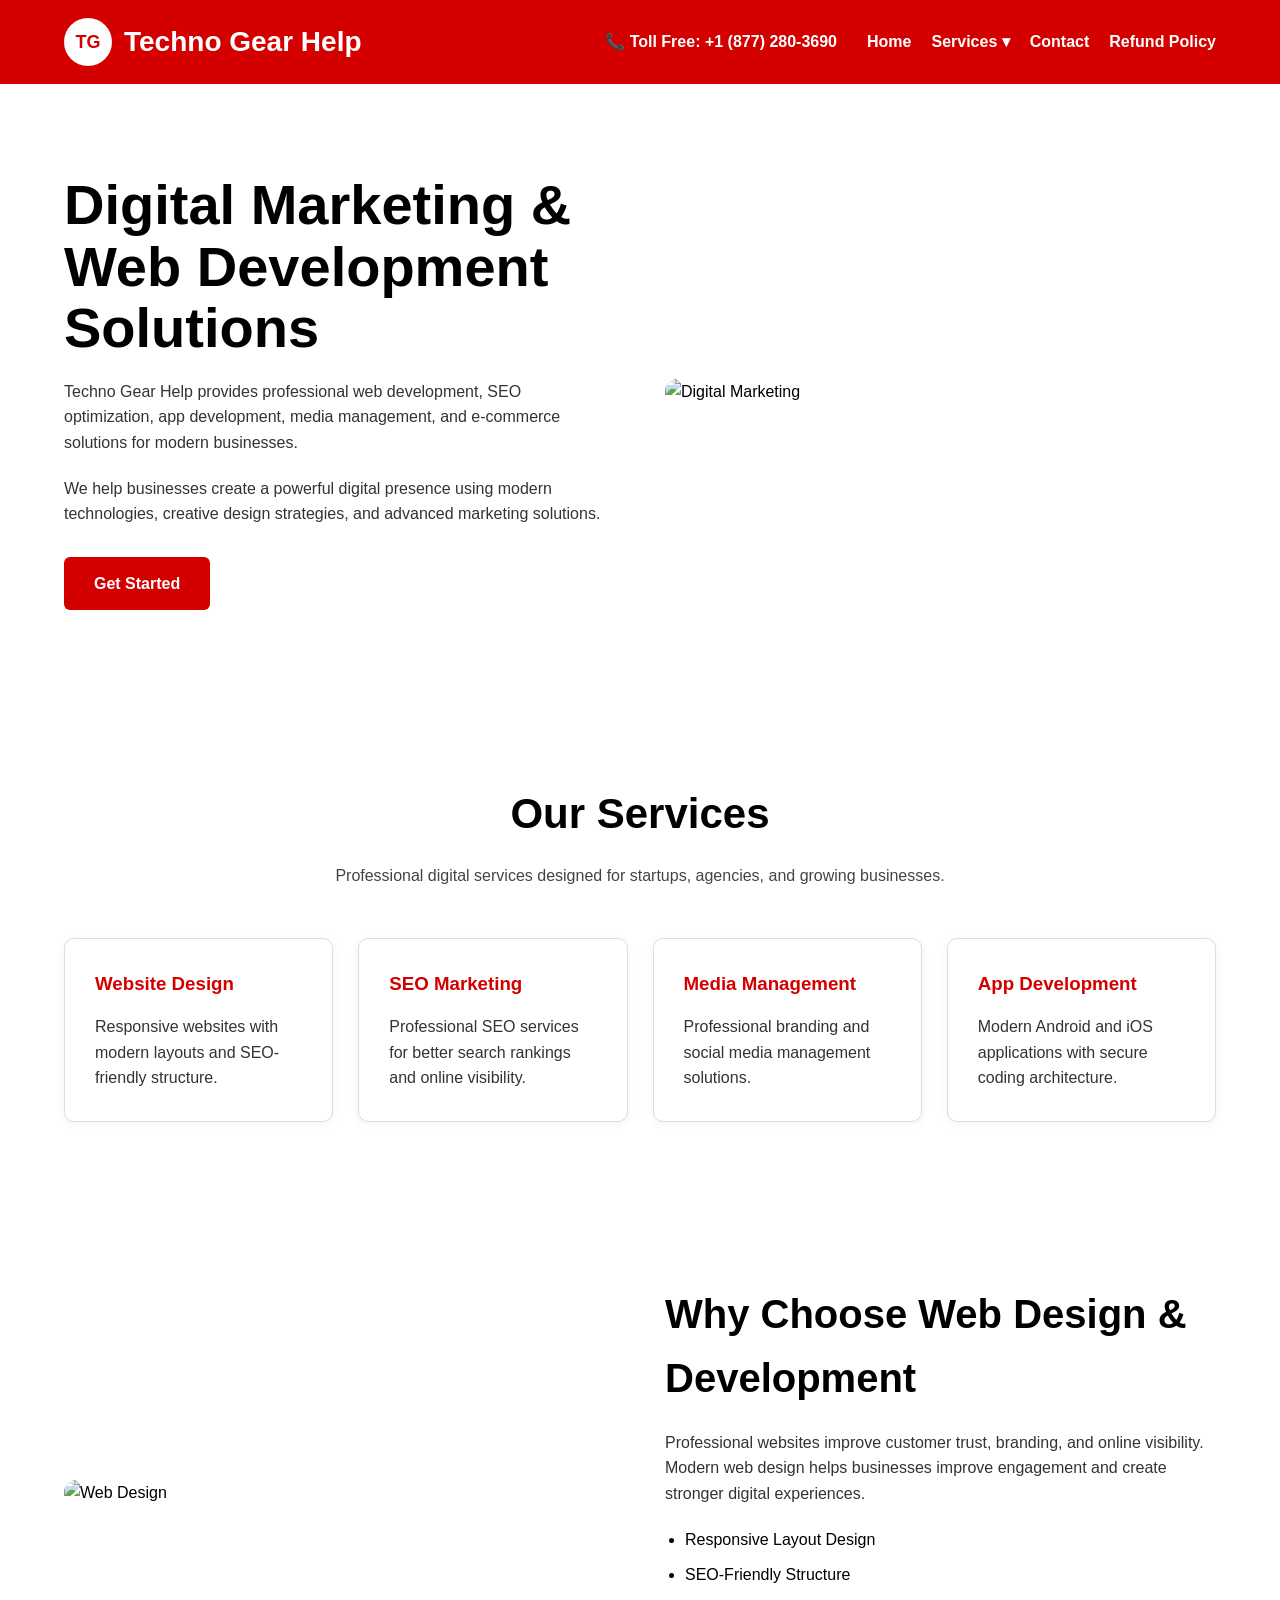
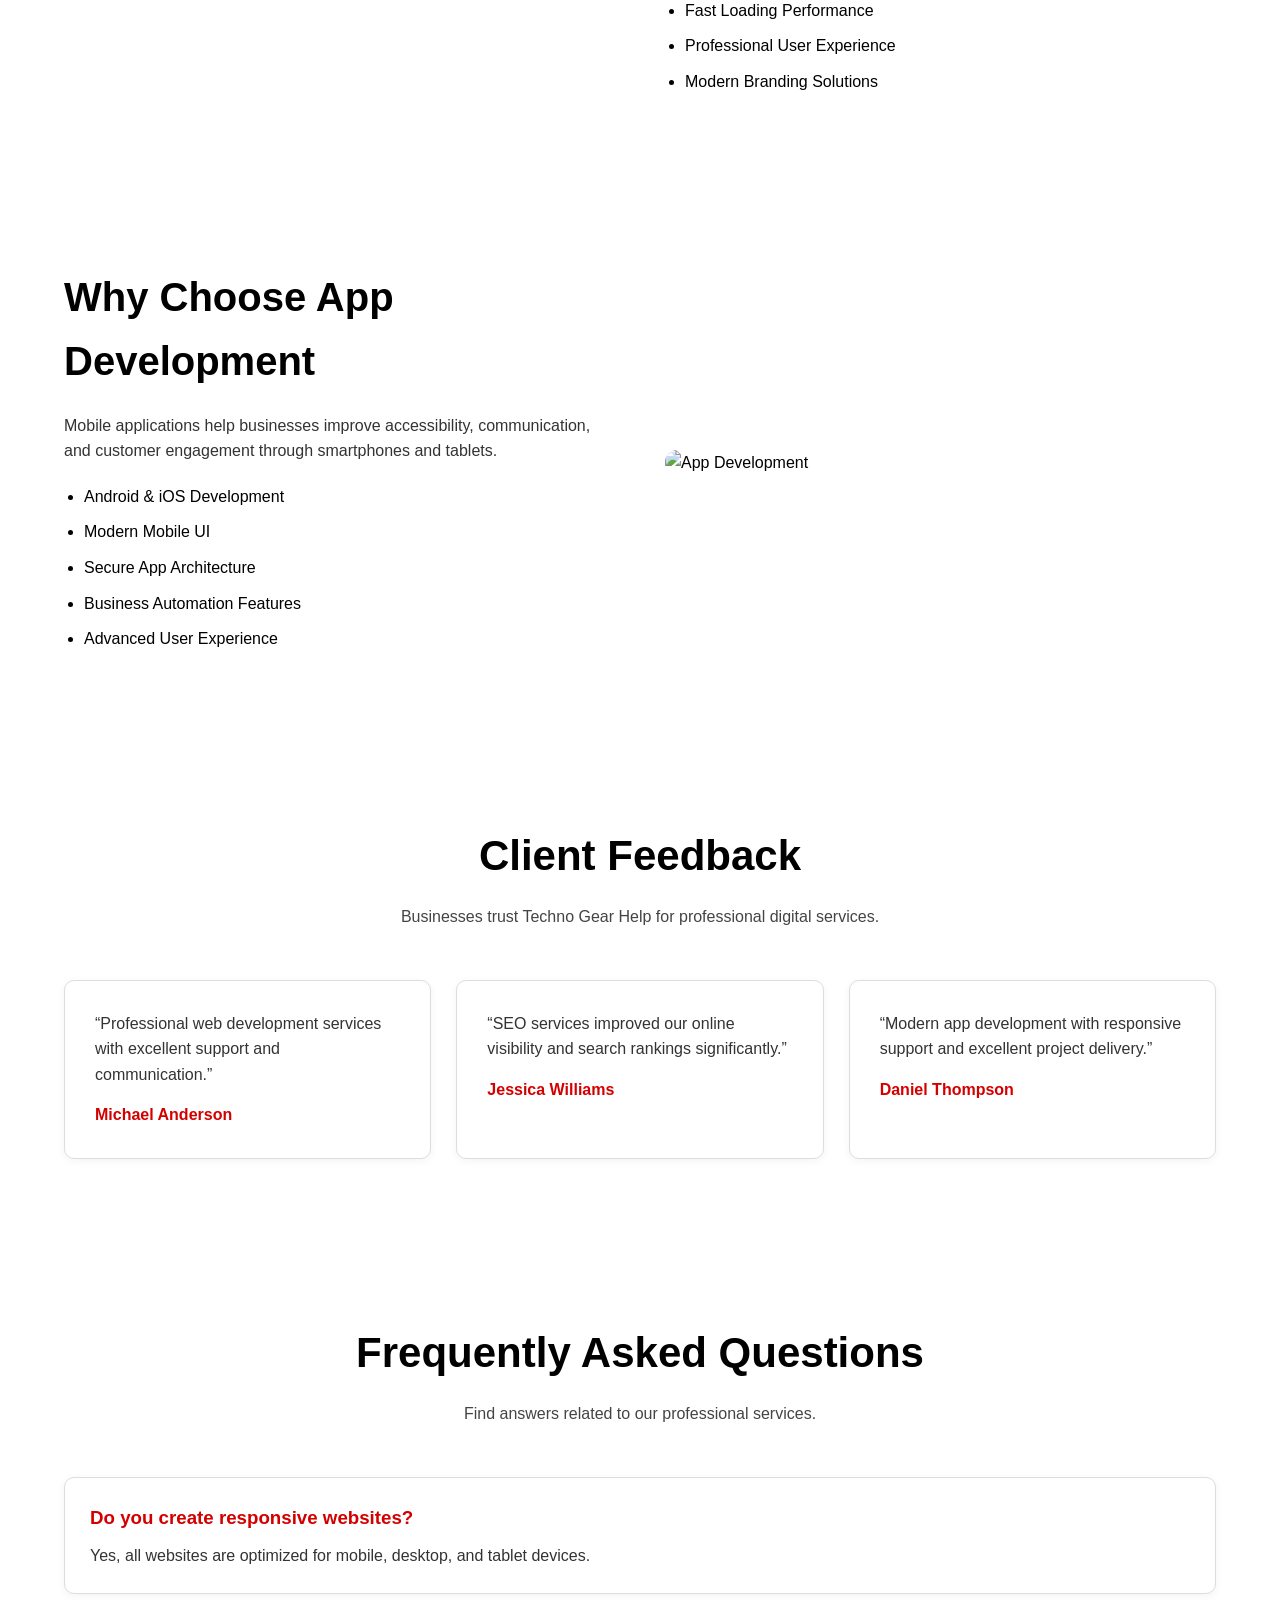
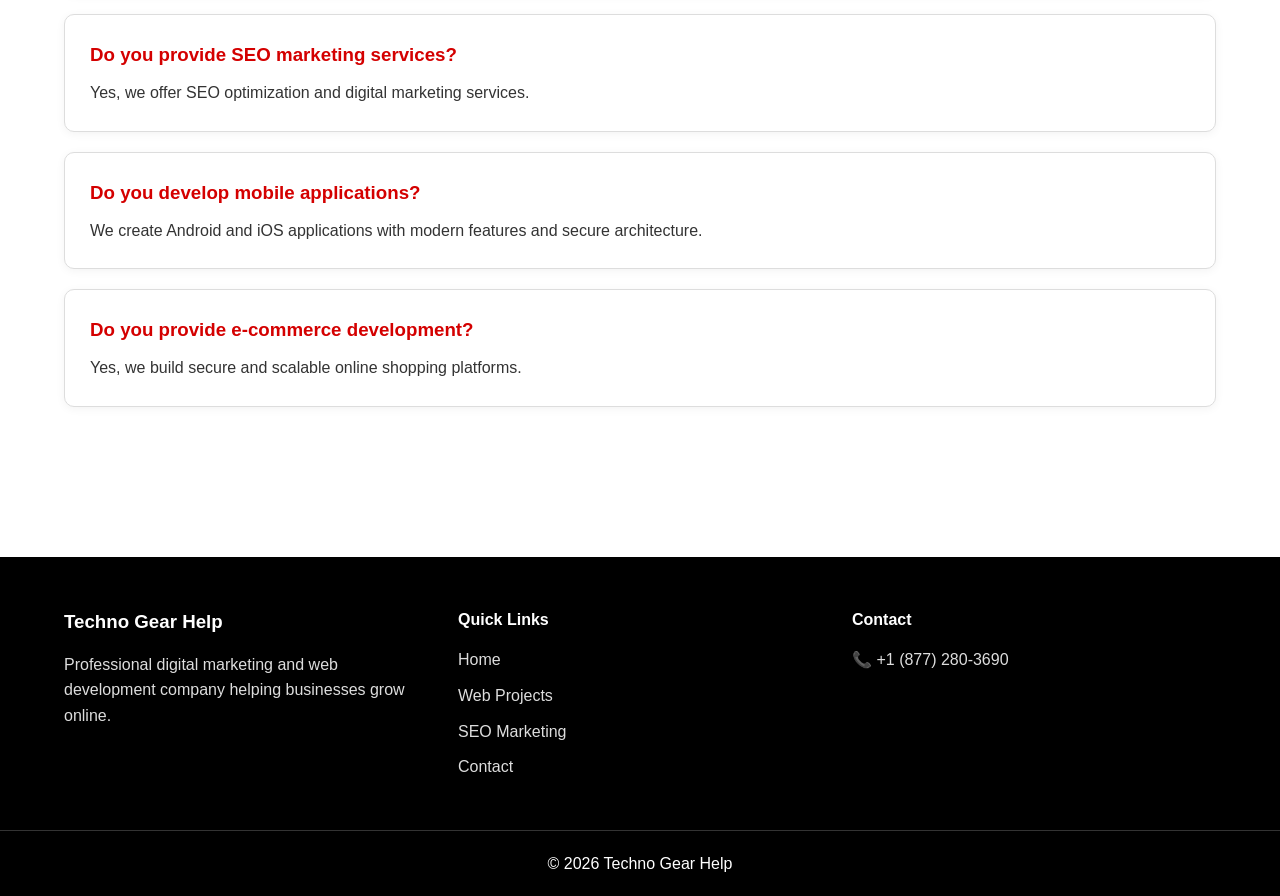
==== index.html @ 00a10356 "Add files via upload" ====
<!DOCTYPE html>
<html lang="en">

<head>
<meta charset="UTF-8">
<meta name="viewport" content="width=device-width, initial-scale=1.0">
<title>Website Design, Internet Marketing, Mobile Development, Web Hosting Services, ColdFusion Development</title>
<link rel="stylesheet" href="style.css">
</head>

<body>

<header>

<div class="container nav-container">

<div class="logo">
<a href="https://technogearhelp.github.io">

<div class="logo-box">TG</div>

<div class="logo-name">
Techno Gear Help
</div>

</a>
</div>

<div class="header-right">

<div class="tollfree">
📞 Toll Free: +1 (877) 280-3690
</div>

<nav>

<ul>

<li><a href="index.html">Home</a></li>

<li class="dropdown">

<a href="#">Services ▾</a>

<ul class="dropdown-menu">

<li><a href="web-projects.html">Web Projects</a></li>

<li><a href="seo-marketing.html">SEO & Marketing</a></li>

<li><a href="media-management.html">Media Management</a></li>

<li><a href="professional-web-site-design.html">Professional Web Design</a></li>

<li><a href="e-commerce.html">E-Commerce</a></li>

<li><a href="app-development.html">App Development</a></li>

</ul>

</li>

<li><a href="contact-us.html">Contact</a></li>

<li><a href="refund-policy.html">Refund Policy</a></li>

</ul>

</nav>

</div>

</div>

</header>

<section class="hero">

<div class="container hero-grid">

<div class="hero-content">

<h1>
Digital Marketing & Web Development Solutions
</h1>

<p>
Techno Gear Help provides professional web development, SEO optimization, app development, media management, and e-commerce solutions for modern businesses.
</p>

<p>
We help businesses create a powerful digital presence using modern technologies, creative design strategies, and advanced marketing solutions.
</p>

<a href="contact-us.html" class="btn">
Get Started
</a>

</div>

<div class="hero-image">

<img src="https://images.unsplash.com/photo-1460925895917-afdab827c52f?q=80&w=1200&auto=format&fit=crop" alt="Digital Marketing">

</div>

</div>

</section>

<section class="services">

<div class="container">

<div class="heading">

<h2>Our Services</h2>

<p>
Professional digital services designed for startups, agencies, and growing businesses.
</p>

</div>

<div class="service-grid">

<div class="service-box">

<h3>Website Design</h3>

<p>
Responsive websites with modern layouts and SEO-friendly structure.
</p>

</div>

<div class="service-box">

<h3>SEO Marketing</h3>

<p>
Professional SEO services for better search rankings and online visibility.
</p>

</div>

<div class="service-box">

<h3>Media Management</h3>

<p>
Professional branding and social media management solutions.
</p>

</div>

<div class="service-box">

<h3>App Development</h3>

<p>
Modern Android and iOS applications with secure coding architecture.
</p>

</div>

</div>

</div>

</section>

<section class="why-section">

<div class="container why-grid">

<div class="why-image">

<img src="https://images.unsplash.com/photo-1552664730-d307ca884978?q=80&w=1200&auto=format&fit=crop" alt="Web Design">

</div>

<div class="why-content">

<h2>
Why Choose Web Design & Development
</h2>

<p>
Professional websites improve customer trust, branding, and online visibility. Modern web design helps businesses improve engagement and create stronger digital experiences.
</p>

<ul>

<li>Responsive Layout Design</li>

<li>SEO-Friendly Structure</li>

<li>Fast Loading Performance</li>

<li>Professional User Experience</li>

<li>Modern Branding Solutions</li>

</ul>

</div>

</div>

</section>

<section class="app-section">

<div class="container why-grid">

<div class="why-content">

<h2>
Why Choose App Development
</h2>

<p>
Mobile applications help businesses improve accessibility, communication, and customer engagement through smartphones and tablets.
</p>

<ul>

<li>Android & iOS Development</li>

<li>Modern Mobile UI</li>

<li>Secure App Architecture</li>

<li>Business Automation Features</li>

<li>Advanced User Experience</li>

</ul>

</div>

<div class="why-image">

<img src="https://images.unsplash.com/photo-1512941937669-90a1b58e7e9c?q=80&w=1200&auto=format&fit=crop" alt="App Development">

</div>

</div>

</section>

<section class="testimonials">

<div class="container">

<div class="heading">

<h2>
Client Feedback
</h2>

<p>
Businesses trust Techno Gear Help for professional digital services.
</p>

</div>

<div class="testimonial-grid">

<div class="testimonial-box">

<p>
“Professional web development services with excellent support and communication.”
</p>

<h4>
Michael Anderson
</h4>

</div>

<div class="testimonial-box">

<p>
“SEO services improved our online visibility and search rankings significantly.”
</p>

<h4>
Jessica Williams
</h4>

</div>

<div class="testimonial-box">

<p>
“Modern app development with responsive support and excellent project delivery.”
</p>

<h4>
Daniel Thompson
</h4>

</div>

</div>

</div>

</section>

<section class="faq-section">

<div class="container">

<div class="heading">

<h2>
Frequently Asked Questions
</h2>

<p>
Find answers related to our professional services.
</p>

</div>

<div class="faq-box">

<h3>
Do you create responsive websites?
</h3>

<p>
Yes, all websites are optimized for mobile, desktop, and tablet devices.
</p>

</div>

<div class="faq-box">

<h3>
Do you provide SEO marketing services?
</h3>

<p>
Yes, we offer SEO optimization and digital marketing services.
</p>

</div>

<div class="faq-box">

<h3>
Do you develop mobile applications?
</h3>

<p>
We create Android and iOS applications with modern features and secure architecture.
</p>

</div>

<div class="faq-box">

<h3>
Do you provide e-commerce development?
</h3>

<p>
Yes, we build secure and scalable online shopping platforms.
</p>

</div>

</div>

</section>

<footer>

<div class="container footer-grid">

<div>

<h3>
Techno Gear Help
</h3>

<p>
Professional digital marketing and web development company helping businesses grow online.
</p>

</div>

<div>

<h4>
Quick Links
</h4>

<ul>

<li><a href="index.html">Home</a></li>

<li><a href="web-projects.html">Web Projects</a></li>

<li><a href="seo-marketing.html">SEO Marketing</a></li>

<li><a href="contact-us.html">Contact</a></li>

</ul>

</div>

<div>

<h4>
Contact
</h4>

<p>
📞 +1 (877) 280-3690
</p>

</div>

</div>

<div class="copyright">
© 2026 Techno Gear Help
</div>

</footer>

</body>

</html>
---- style.css ----
*{
margin:0;
padding:0;
box-sizing:border-box;
font-family:Arial,sans-serif;
}

body{
background:#ffffff;
color:#000000;
line-height:1.6;
}

img{
width:100%;
display:block;
}

.container{
width:90%;
max-width:1200px;
margin:auto;
}

/* HEADER */

header{
background:#d40000;
padding:18px 0;
position:sticky;
top:0;
z-index:999;
}

.nav-container{
display:flex;
justify-content:space-between;
align-items:center;
flex-wrap:wrap;
gap:20px;
}

/* LOGO */

.logo a{
display:flex;
align-items:center;
gap:12px;
text-decoration:none;
}

.logo-box{
width:48px;
height:48px;
background:#ffffff;
color:#d40000;
border-radius:50%;
display:flex;
align-items:center;
justify-content:center;
font-weight:bold;
font-size:18px;
}

.logo-name{
font-size:28px;
font-weight:bold;
color:#ffffff;
}

/* HEADER RIGHT */

.header-right{
display:flex;
align-items:center;
gap:30px;
flex-wrap:wrap;
}

.tollfree{
color:#ffffff;
font-weight:bold;
font-size:16px;
}

/* NAVIGATION */

nav ul{
display:flex;
align-items:center;
gap:20px;
list-style:none;
}

nav ul li{
position:relative;
}

nav ul li a{
text-decoration:none;
color:#ffffff;
font-weight:600;
padding:10px 0;
display:block;
transition:0.3s;
}

nav ul li a:hover{
opacity:0.85;
}

/* DROPDOWN */

.dropdown-menu{
position:absolute;
top:100%;
left:0;
background:#ffffff;
width:260px;
display:none;
flex-direction:column;
padding:10px 0;
border-radius:8px;
box-shadow:0 5px 20px rgba(0,0,0,0.15);
list-style:none;
}

.dropdown-menu li{
width:100%;
}

.dropdown-menu li a{
color:#000000;
padding:12px 18px;
}

.dropdown-menu li a:hover{
background:#f5f5f5;
color:#d40000;
}

.dropdown:hover .dropdown-menu{
display:flex;
}

/* HERO */

.hero{
padding:90px 0;
background:#ffffff;
}

.hero-grid{
display:grid;
grid-template-columns:1fr 1fr;
gap:50px;
align-items:center;
}

.hero-content h1{
font-size:56px;
line-height:1.1;
margin-bottom:20px;
color:#000000;
}

.hero-content p{
color:#333333;
margin-bottom:20px;
}

.btn{
display:inline-block;
padding:14px 30px;
background:#d40000;
color:#ffffff;
text-decoration:none;
font-weight:bold;
border-radius:6px;
margin-top:10px;
transition:0.3s;
}

.btn:hover{
background:#b80000;
}

.hero-image img{
border-radius:12px;
}

/* COMMON SECTION */

.services,
.why-section,
.app-section,
.testimonials,
.faq-section,
.contact-info-section{
padding:80px 0;
background:#ffffff;
}

/* HEADINGS */

.heading{
text-align:center;
margin-bottom:50px;
}

.heading h2{
font-size:42px;
margin-bottom:15px;
color:#000000;
}

.heading p{
color:#444444;
}

/* SERVICES */

.service-grid{
display:grid;
grid-template-columns:repeat(auto-fit,minmax(250px,1fr));
gap:25px;
}

.service-box{
background:#ffffff;
padding:30px;
border:1px solid #dddddd;
border-radius:10px;
box-shadow:0 2px 10px rgba(0,0,0,0.05);
transition:0.3s;
}

.service-box:hover{
transform:translateY(-5px);
}

.service-box h3{
margin-bottom:15px;
color:#d40000;
}

.service-box p{
color:#333333;
}

/* WHY SECTION */

.why-grid{
display:grid;
grid-template-columns:1fr 1fr;
gap:50px;
align-items:center;
}

.why-image img{
border-radius:12px;
}

.why-content h2{
font-size:40px;
margin-bottom:20px;
color:#000000;
}

.why-content p{
color:#333333;
margin-bottom:20px;
}

.why-content ul{
padding-left:20px;
}

.why-content ul li{
margin-bottom:10px;
color:#000000;
}

/* TESTIMONIALS */

.testimonial-grid{
display:grid;
grid-template-columns:repeat(auto-fit,minmax(280px,1fr));
gap:25px;
}

.testimonial-box{
background:#ffffff;
padding:30px;
border:1px solid #dddddd;
border-radius:10px;
box-shadow:0 2px 10px rgba(0,0,0,0.05);
}

.testimonial-box p{
margin-bottom:15px;
color:#333333;
}

.testimonial-box h4{
color:#d40000;
}

/* FAQ */

.faq-box{
background:#ffffff;
padding:25px;
border:1px solid #dddddd;
border-radius:10px;
margin-bottom:20px;
box-shadow:0 2px 10px rgba(0,0,0,0.05);
}

.faq-box h3{
margin-bottom:10px;
color:#d40000;
}

.faq-box p{
color:#333333;
}

/* CONTACT HERO */

.contact-hero{
padding:80px 0;
background:#ffffff;
}

.contact-banner{
position:relative;
border-radius:14px;
overflow:hidden;
}

.contact-banner img{
width:100%;
height:650px;
object-fit:cover;
display:block;
}

/* ENQUIRY FORM */

.enquiry-form-box{
position:absolute;
top:50%;
right:60px;
transform:translateY(-50%);
width:420px;
background:#ffffff;
padding:40px;
border-radius:14px;
box-shadow:0 10px 40px rgba(0,0,0,0.20);
}

.enquiry-form-box h2{
font-size:34px;
margin-bottom:10px;
color:#000000;
}

.enquiry-form-box p{
color:#444444;
margin-bottom:25px;
}

.enquiry-form{
display:flex;
flex-direction:column;
gap:18px;
}

.enquiry-form input{
width:100%;
padding:16px;
border:1px solid #cccccc;
border-radius:8px;
font-size:15px;
outline:none;
}

.enquiry-form input:focus{
border-color:#d40000;
}

.enquiry-form button{
background:#d40000;
color:#ffffff;
border:none;
padding:16px;
font-size:16px;
font-weight:bold;
border-radius:8px;
cursor:pointer;
transition:0.3s;
}

.enquiry-form button:hover{
background:#b80000;
}

/* CONTACT INFO */

.contact-info-grid{
display:grid;
grid-template-columns:repeat(auto-fit,minmax(280px,1fr));
gap:25px;
}

.info-card{
background:#ffffff;
padding:35px;
border:1px solid #dddddd;
border-radius:12px;
box-shadow:0 2px 10px rgba(0,0,0,0.05);
text-align:center;
}

.info-icon{
width:70px;
height:70px;
background:#d40000;
color:#ffffff;
display:flex;
align-items:center;
justify-content:center;
border-radius:50%;
font-size:30px;
margin:auto;
margin-bottom:20px;
}

.info-card h3{
margin-bottom:12px;
color:#000000;
}

.info-card p{
color:#444444;
}

/* FOOTER */

footer{
background:#000000;
padding-top:50px;
margin-top:50px;
}

.footer-grid{
display:grid;
grid-template-columns:repeat(auto-fit,minmax(250px,1fr));
gap:30px;
padding-bottom:40px;
}

.footer-grid h3,
.footer-grid h4{
margin-bottom:15px;
color:#ffffff;
}

.footer-grid p,
.footer-grid a,
.footer-grid li{
color:#dddddd;
text-decoration:none;
list-style:none;
margin-bottom:10px;
}

.footer-grid a:hover{
color:#ffffff;
}

.copyright{
text-align:center;
padding:20px;
border-top:1px solid #333333;
color:#ffffff;
}

/* RESPONSIVE */

@media(max-width:900px){

.hero-grid,
.why-grid,
.contact-grid{
grid-template-columns:1fr;
}

.hero-content h1{
font-size:40px;
}

.heading h2,
.why-content h2{
font-size:32px;
}

.contact-banner img{
height:500px;
}

.enquiry-form-box{
position:relative;
top:auto;
right:auto;
transform:none;
width:100%;
border-radius:0;
}

}

@media(max-width:768px){

.nav-container{
flex-direction:column;
align-items:flex-start;
}

.header-right{
flex-direction:column;
align-items:flex-start;
gap:15px;
}

nav ul{
flex-direction:column;
align-items:flex-start;
width:100%;
}

.dropdown-menu{
position:static;
width:100%;
margin-top:10px;
}

.hero-content h1{
font-size:34px;
}

.contact-banner img{
height:350px;
}

.enquiry-form-box{
padding:25px;
}

.enquiry-form-box h2{
font-size:28px;
}

.heading h2{
font-size:30px;
}

.enquiry-form textarea{
width:100%;
padding:16px;
border:1px solid #cccccc;
border-radius:8px;
font-size:15px;
outline:none;
height:140px;
resize:none;
}

#successMessage{
display:none;
margin-top:15px;
background:#e8fff0;
color:#008a2e;
padding:14px;
border-radius:8px;
font-weight:bold;
text-align:center;
border:1px solid #b7f0c7;
}
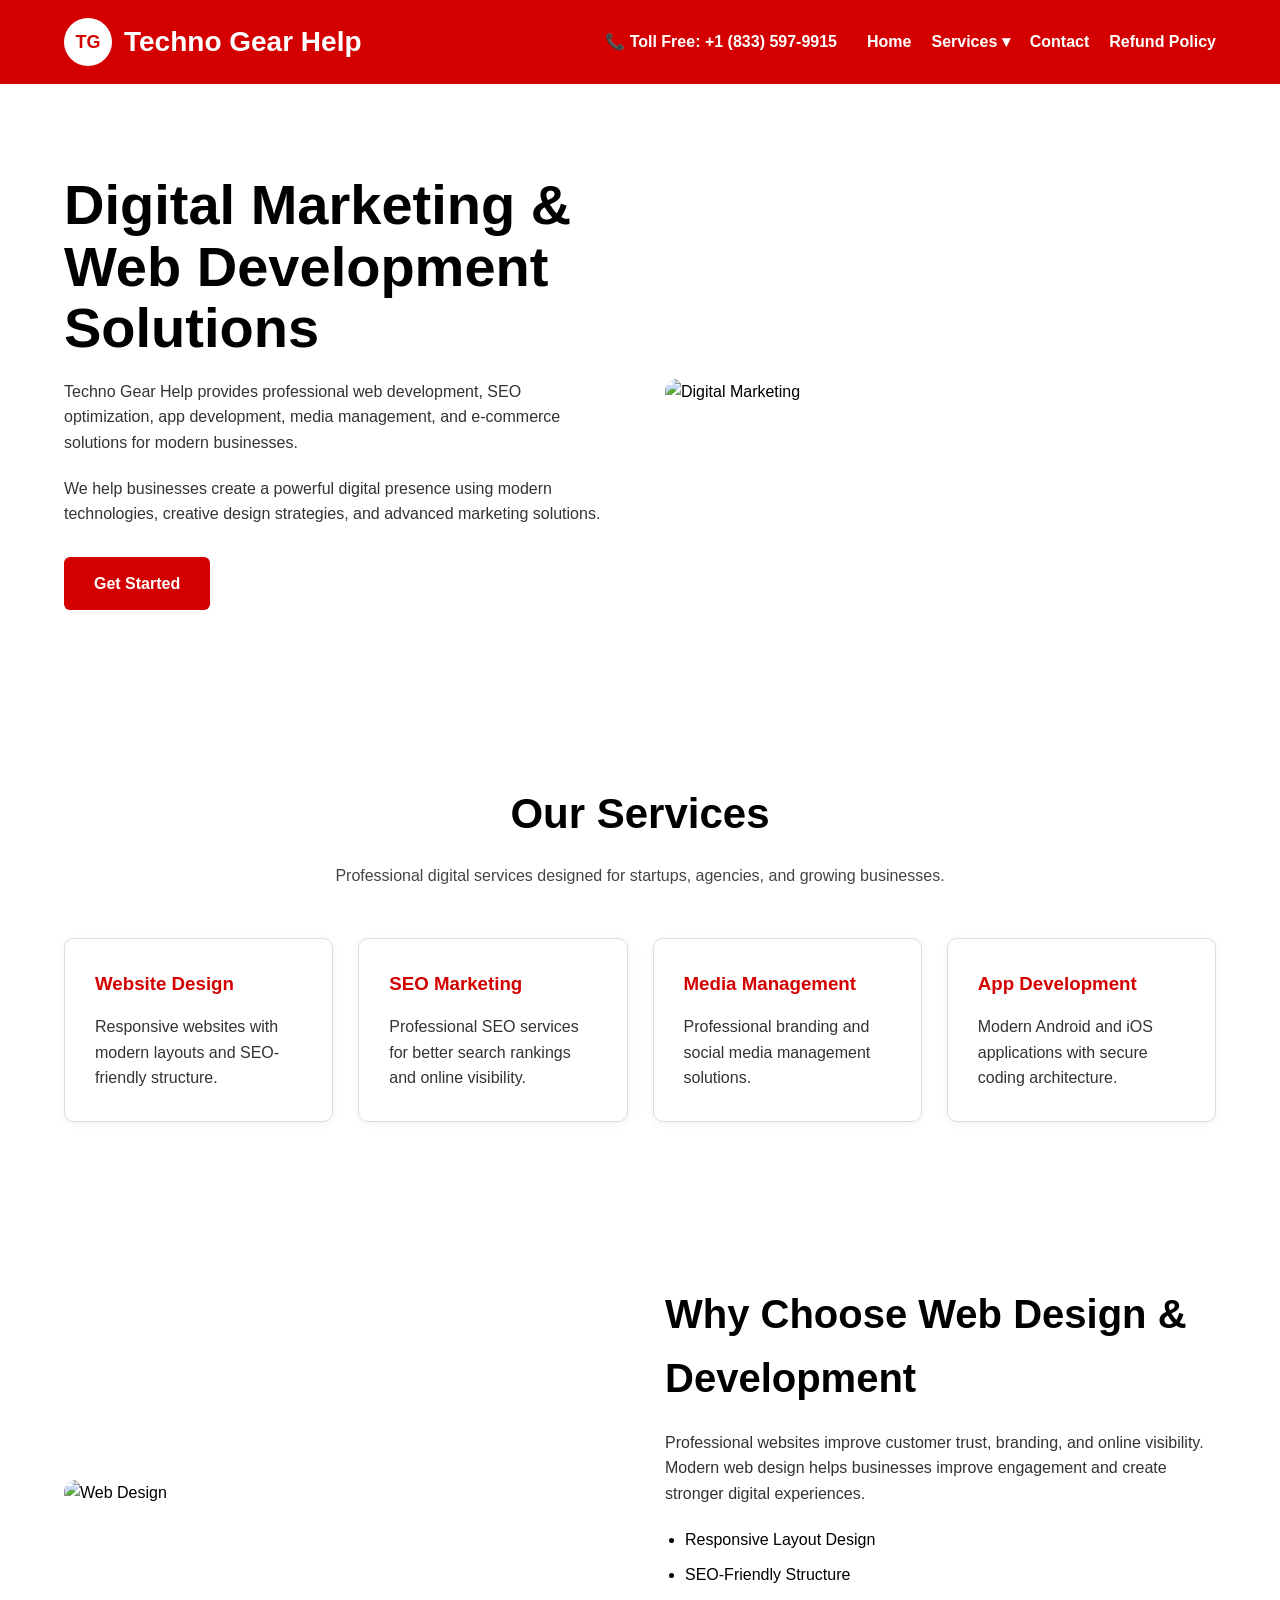
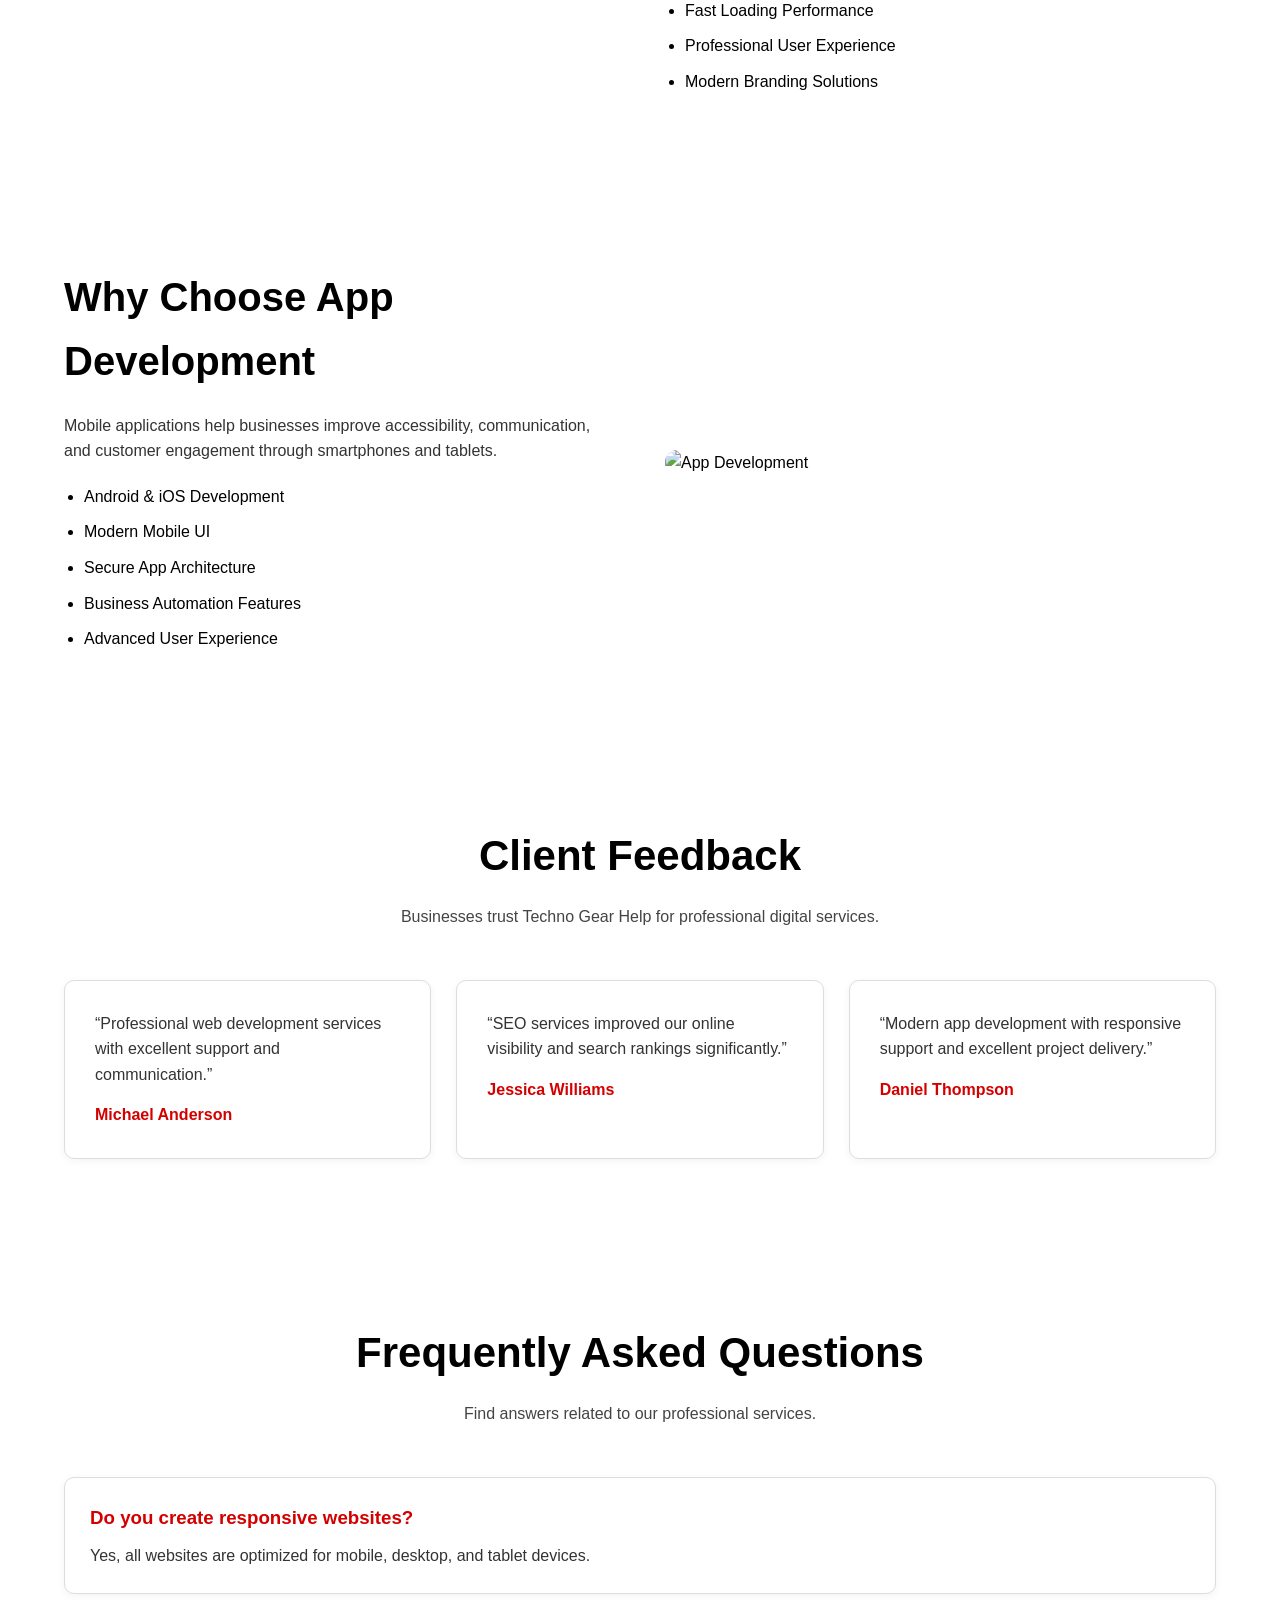
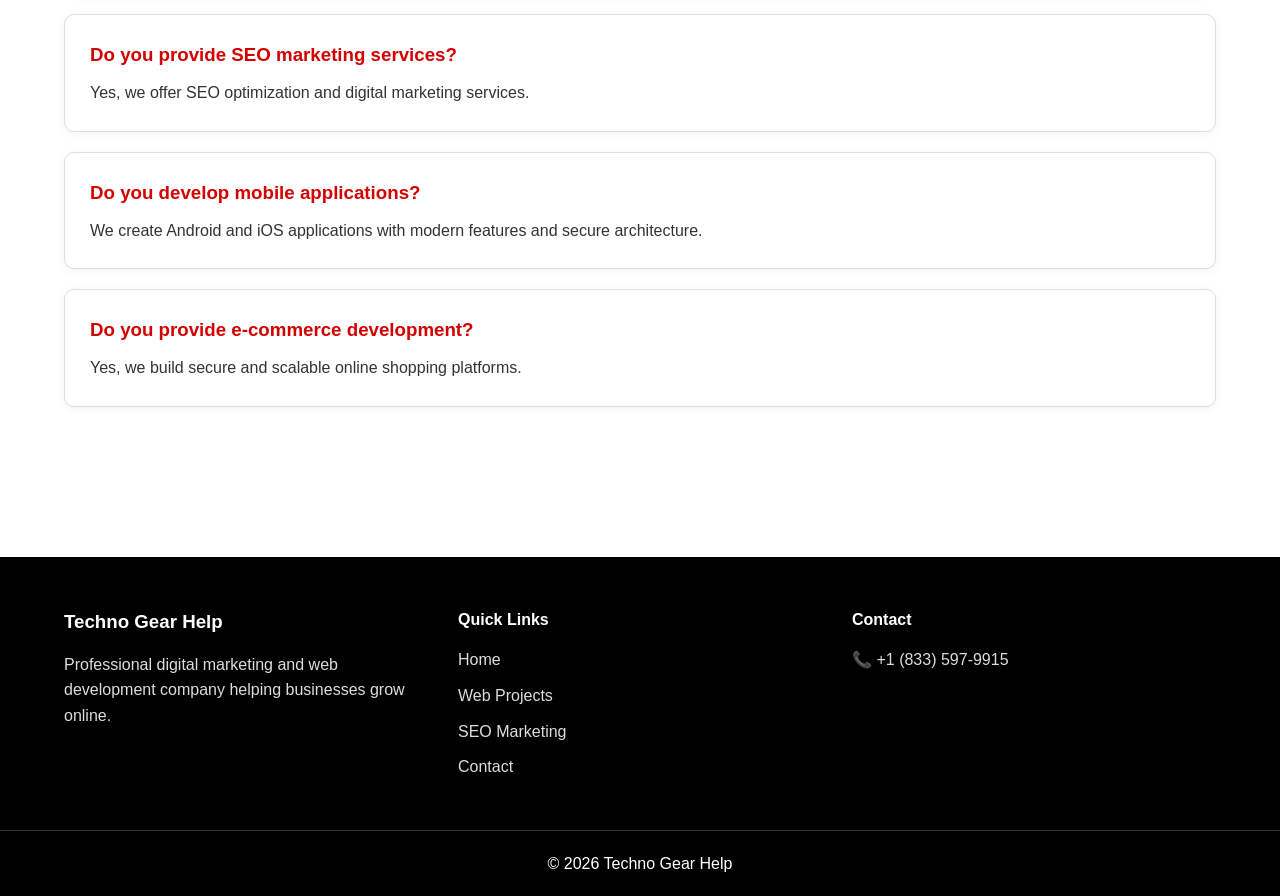
==== commit 04c3c7fd: "Update index.html" ====
--- a/index.html
+++ b/index.html
@@ -29,7 +29,7 @@
 <div class="header-right">
 
 <div class="tollfree">
-📞 Toll Free: +1 (877) 280-3690
+📞 Toll Free: +1 (833) 597-9915
 </div>
 
 <nav>
@@ -421,7 +421,7 @@
 </h4>
 
 <p>
-📞 +1 (877) 280-3690
+📞 +1 (833) 597-9915
 </p>
 
 </div>
@@ -436,4 +436,4 @@
 
 </body>
 
-</html>+</html>
